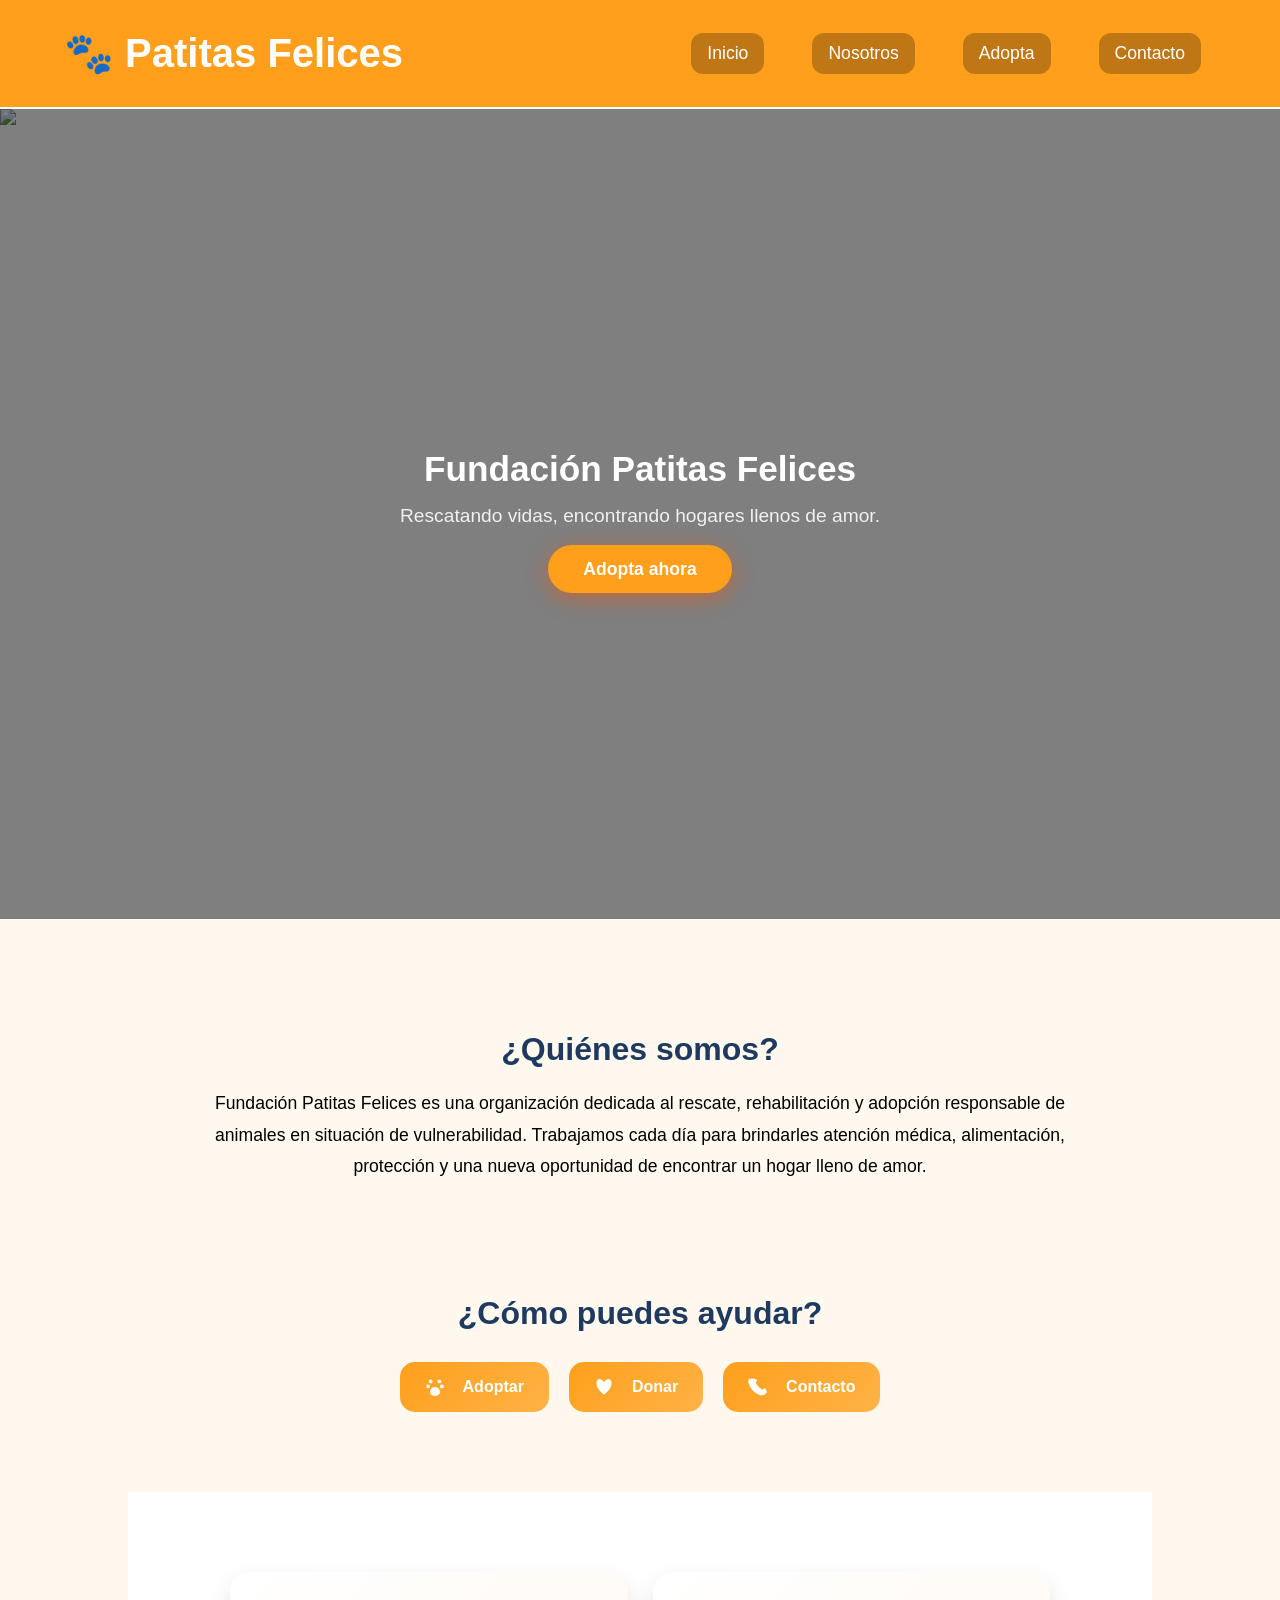
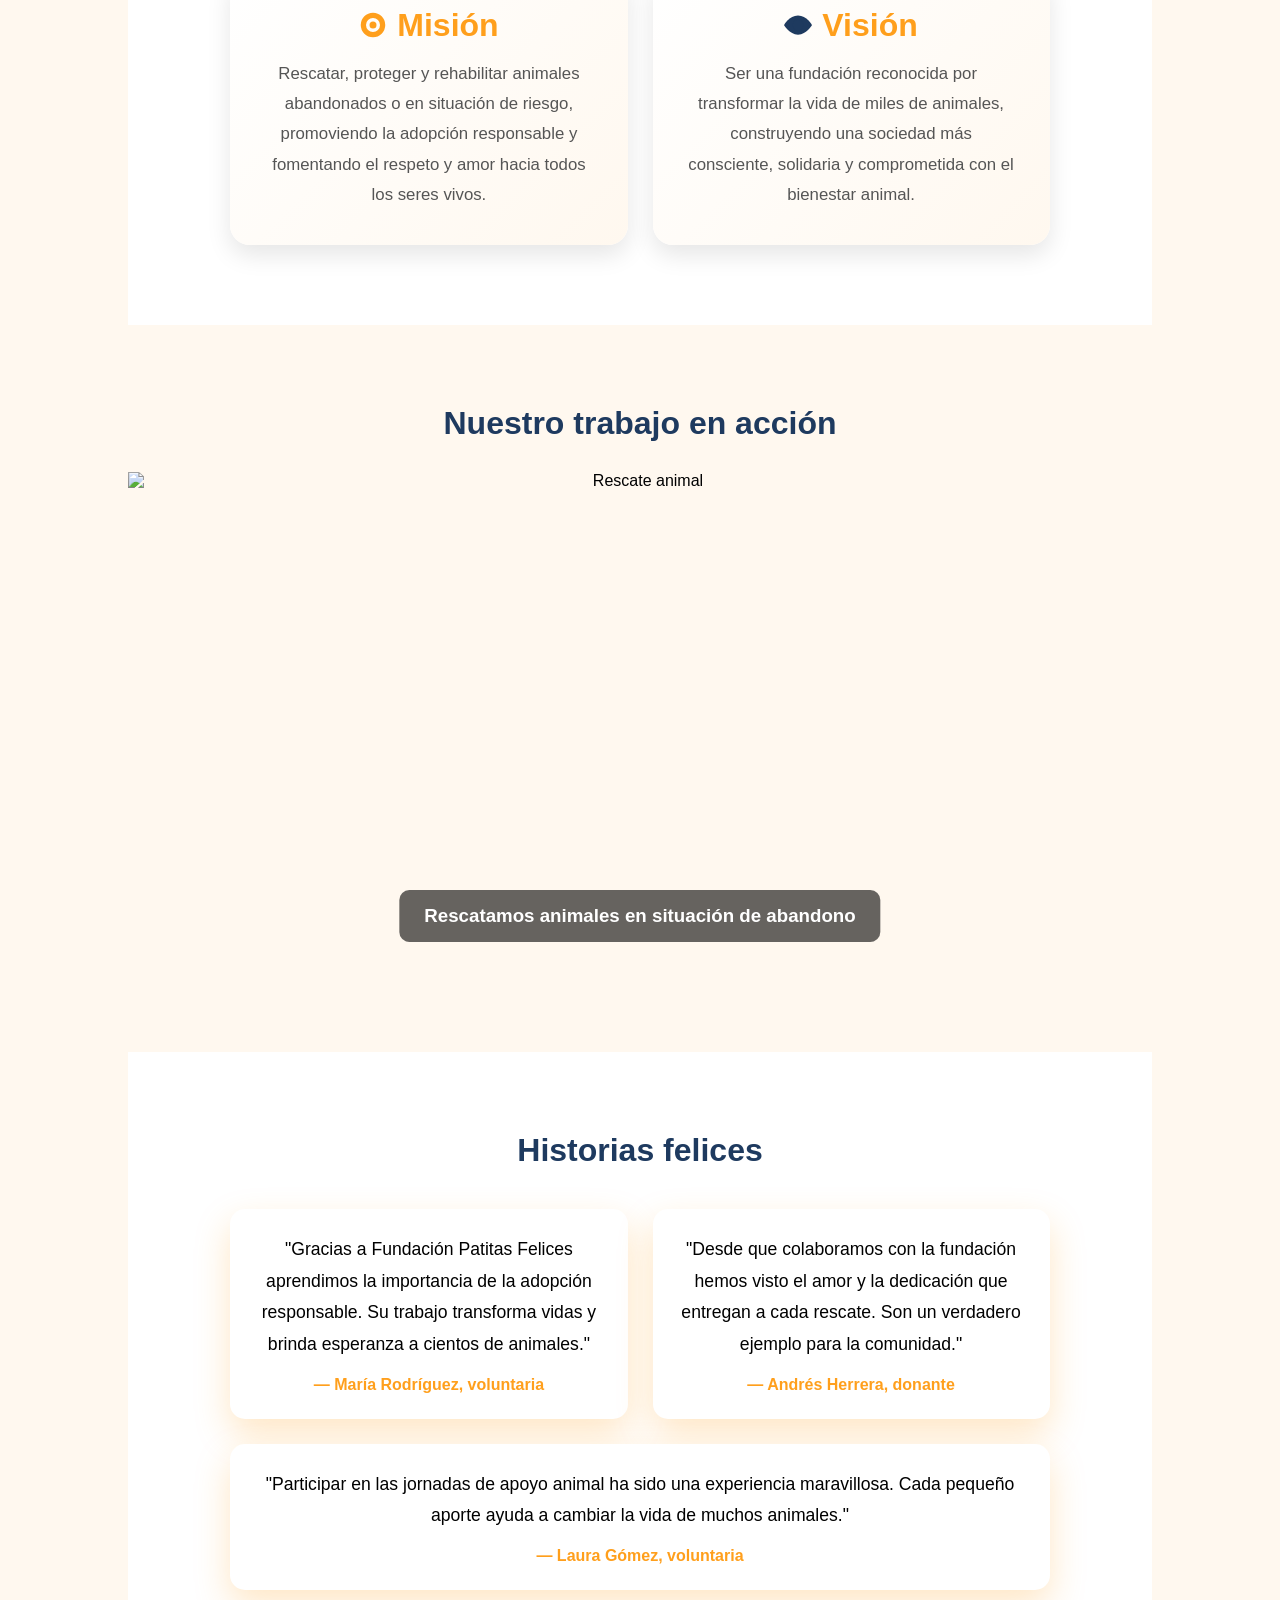
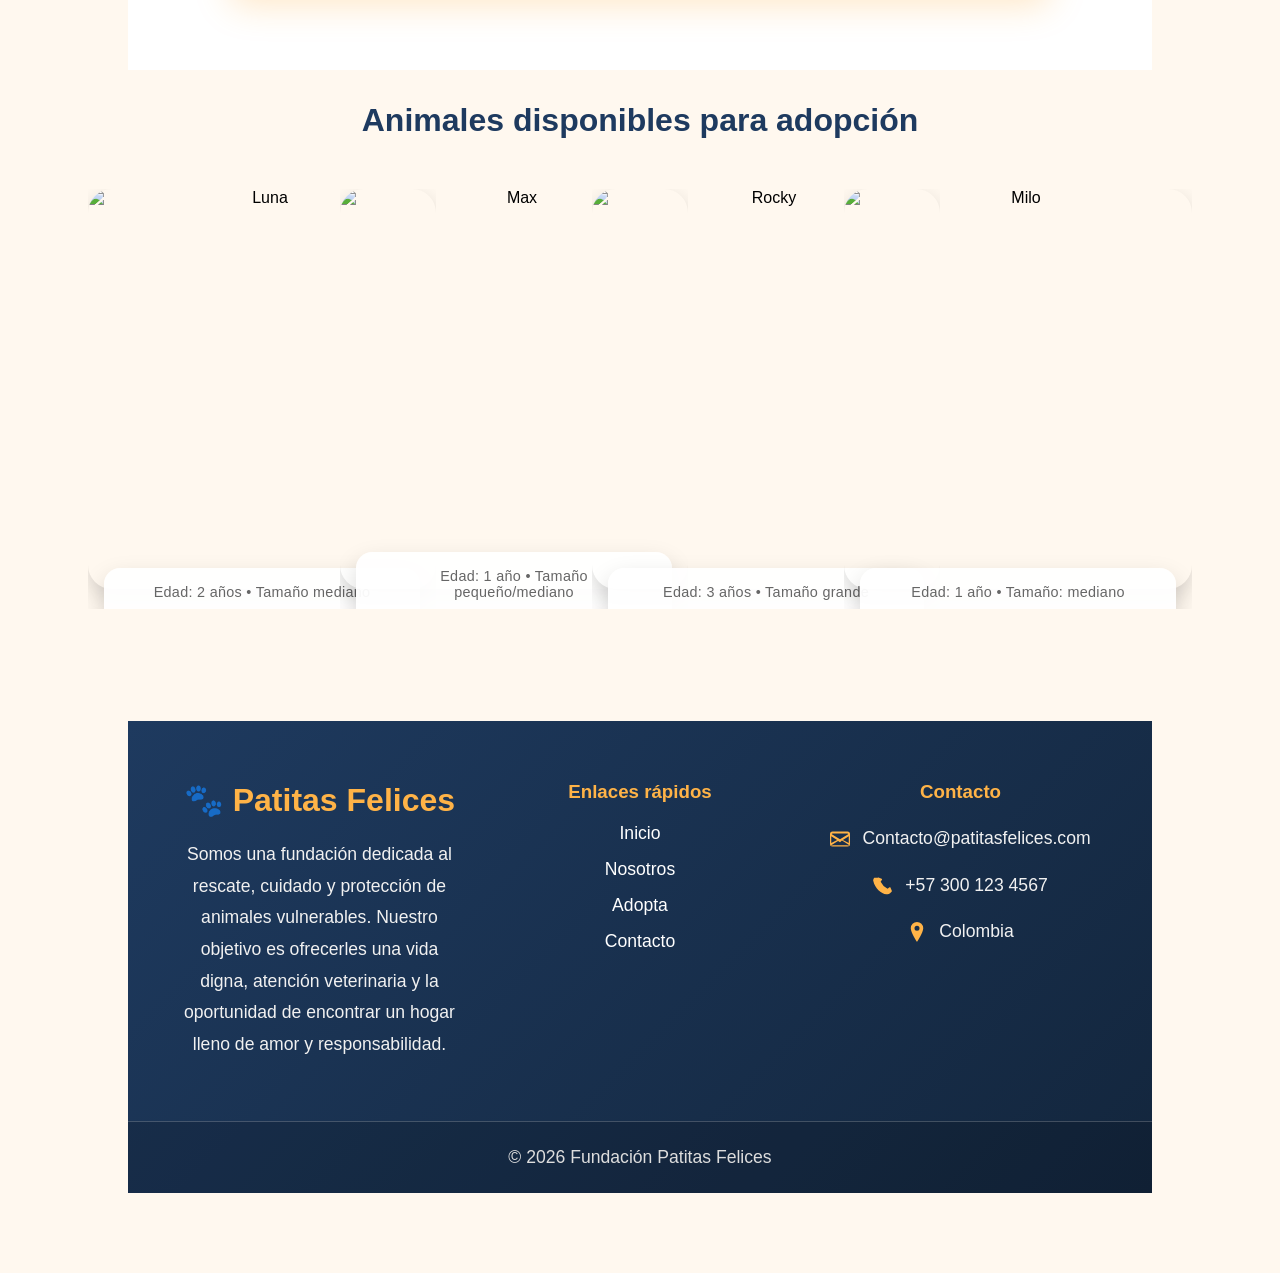
==== index.html @ 6e7dac5f "Add files via upload" ====
<!DOCTYPE html>
<html lang="es">
<head>
    <meta charset="UTF-8">
    <meta name="viewport" content="width=device-width, initial-scale=1.0">
    <title>Fundación Patitas Felices</title>
    <link rel="stylesheet" href="styles.css">
    <link rel="icon" type="image/png" href="https://img.icons8.com/color/48/dog-bone.png">
</head>
<body>
    <header>
        <div class="logo" id="inicio">
            <h2>🐾 Patitas Felices</h2>
            <nav class="nav-links">
                <a href="index.html">Inicio</a>
                <a href="nosotros.html">Nosotros</a>
                <a href="adopta.html">Adopta</a>
                <a href="contacto.html">Contacto</a>
            </nav>
        </div>
    </header>
    <section class="banner">

        <img 
        src="https://images.unsplash.com/photo-1525253013412-55c1a69a5738?q=80&w=1170&auto=format&fit=crop&ixlib=rb-4.1.0&ixid=M3wxMjA3fDB8MHxwaG90by1wYWdlfHx8fGVufDB8fHx8fA%3D%3D" 
        alt="Perros felices"
        class="banner-img">

    <div class="overlay"></div>

    <div class="banner-texto">

        <h1>Fundación Patitas Felices</h1>

        <p>
            Rescatando vidas, encontrando hogares llenos de amor.
        </p>

        <a href="adopta.html" class="btn">
            Adopta ahora
        </a>

    </div>

    </section>

    <section class="resumen">

    <div class="container">

        <h2>¿Quiénes somos?</h2>

        <p>
            Fundación Patitas Felices es una organización dedicada al rescate, rehabilitación y adopción responsable de animales en situación de vulnerabilidad. Trabajamos cada día para brindarles atención médica, alimentación, protección y una nueva oportunidad de encontrar un hogar lleno de amor.
        </p>

    </div>

<section class="acciones">

    <h2>¿Cómo puedes ayudar?</h2>

    <div class="acciones-grid">

        <a href="adopta.html">

            <svg xmlns="http://www.w3.org/2000/svg" width="20" height="20" fill="currentColor" viewBox="0 0 16 16">
                <path d="M4.5 5A1.5 1.5 0 1 1 4.5 2a1.5 1.5 0 0 1 0 3zm7 0A1.5 1.5 0 1 1 11.5 2a1.5 1.5 0 0 1 0 3zM2.5 9A1.5 1.5 0 1 1 2.5 6a1.5 1.5 0 0 1 0 3zm11 0A1.5 1.5 0 1 1 13.5 6a1.5 1.5 0 0 1 0 3z"/>
                <path d="M8 8c-2.21 0-4 1.79-4 4 0 1.5 1 3 4 3s4-1.5 4-3c0-2.21-1.79-4-4-4z"/>
            </svg>

            Adoptar

        </a>

        <a href="contacto.html">

            <svg xmlns="http://www.w3.org/2000/svg" width="20" height="20" fill="currentColor" viewBox="0 0 16 16">
                <path d="M8 14s6-4.35 6-8.5S11.5 0 8 4C4.5 0 2 1.5 2 5.5S8 14 8 14z"/>
            </svg>

            Donar

        </a>

        <a href="contacto.html">

            <svg xmlns="http://www.w3.org/2000/svg" width="20" height="20" fill="currentColor" viewBox="0 0 16 16">
                <path d="M3.654 1.328a.678.678 0 0 1 .737-.168l2.522 1.01c.329.132.445.515.27.806l-1.07 1.61a11.72 11.72 0 0 0 5.516 5.516l1.61-1.07c.291-.175.674-.059.806.27l1.01 2.522a.678.678 0 0 1-.168.737l-1.272 1.272c-.74.74-1.846 1.065-2.877.702C6.548 14.547 1.453 9.452.298 4.177c-.363-1.03-.038-2.137.702-2.877L3.654 1.328z"/>
            </svg>

            Contacto

        </a>

    </div>

</section>

<section class="mision-vision">

    <div class="mision">

        <h2>

            <svg xmlns="http://www.w3.org/2000/svg" width="28" height="28" fill="#FF9F1C" viewBox="0 0 16 16">
                <path d="M8 1a7 7 0 1 0 7 7A7 7 0 0 0 8 1zm0 11a4 4 0 1 1 4-4 4 4 0 0 1-4 4zm0-6a2 2 0 1 0 2 2 2 2 0 0 0-2-2z"/>
            </svg>

            Misión

        </h2>

        <p>
            Rescatar, proteger y rehabilitar animales abandonados o en situación de riesgo, promoviendo la adopción responsable y fomentando el respeto y amor hacia todos los seres vivos.
        </p>

    </div>

    <div class="vision">

        <h2>

            <svg xmlns="http://www.w3.org/2000/svg" width="28" height="28" fill="#1E3A5F" viewBox="0 0 16 16">
                <path d="M16 8s-3-5.5-8-5.5S0 8 0 8s3 5.5 8 5.5S16 8 16 8z"/>
                <path d="M8 5a3 3 0 1 0 0 6 3 3 0 0 0 0-6z"/>
            </svg>

            Visión

        </h2>

        <p>
            Ser una fundación reconocida por transformar la vida de miles de animales, construyendo una sociedad más consciente, solidaria y comprometida con el bienestar animal.
        </p>

    </div>

</section>

<section class="carrusel">

    <h2>Nuestro trabajo en acción</h2>

    <div class="slides">

        <div class="slide">

            <img src="https://images.unsplash.com/photo-1583786693544-e352f898888d?q=80&w=1170&auto=format&fit=crop&ixlib=rb-4.1.0&ixid=M3wxMjA3fDB8MHxwaG90by1wYWdlfHx8fGVufDB8fHx8fA%3D%3D"
            alt="Rescate animal">

            <h3>Rescatamos animales en situación de abandono</h3>

        </div>

        <div class="slide">

            <img src="https://plus.unsplash.com/premium_photo-1679520868103-d5e4ea208f2b?q=80&w=1171&auto=format&fit=crop&ixlib=rb-4.1.0&ixid=M3wxMjA3fDB8MHxwaG90by1wYWdlfHx8fGVufDB8fHx8fA%3D%3D"
            alt="Adopción responsable">

            <h3>Ayudamos a encontrar hogares responsables</h3>

        </div>

        <div class="slide">

            <img src="https://images.unsplash.com/photo-1661552066736-935e0cad1782?q=80&w=1176&auto=format&fit=crop&ixlib=rb-4.1.0&ixid=M3wxMjA3fDB8MHxwaG90by1wYWdlfHx8fGVufDB8fHx8fA%3D%3D"
            alt="Voluntariado">

            <h3>Nuestros voluntarios hacen posible cada rescate</h3>

        </div>

    </div>

</section>

<section class="testimonios">

    <h2>Historias felices</h2>

    <div class="testimonios-grid">

        <div class="testimonio">

            <p>
                "Gracias a Fundación Patitas Felices aprendimos la importancia de la adopción responsable. Su trabajo transforma vidas y brinda esperanza a cientos de animales."
            </p>

            <h4>— María Rodríguez, voluntaria</h4>

        </div>

        <div class="testimonio">

            <p>
                "Desde que colaboramos con la fundación hemos visto el amor y la dedicación que entregan a cada rescate. Son un verdadero ejemplo para la comunidad."
            </p>

            <h4>— Andrés Herrera, donante</h4>

        </div>

        <div class="testimonio">

            <p>
                "Participar en las jornadas de apoyo animal ha sido una experiencia maravillosa. Cada pequeño aporte ayuda a cambiar la vida de muchos animales."
            </p>

            <h4>— Laura Gómez, voluntaria</h4>

        </div>

    </div>

</section>

<section id="galeria">

    <div class="container">

        <h2>Animales disponibles para adopción</h2>

        <div class="card__container">

            <article class="card__article">

                <img src="https://plus.unsplash.com/premium_photo-1673967831980-1d377baaded2?q=80&w=687&auto=format&fit=crop" alt="Luna" class="card__img">

                <div class="card__data">

                    <span class="card__description">
                        Edad: 2 años • Tamaño mediano
                    </span>

                    <h2 class="card__title">Luna</h2>

                    <a href="adopta.html" class="card__button">
                        Adóptame
                    </a>

                </div>

            </article>

            <article class="card__article">

                <img src="https://plus.unsplash.com/premium_photo-1764194658823-76c782152513?q=80&w=687&auto=format&fit=crop" alt="Max" class="card__img">

                <div class="card__data">

                    <span class="card__description">
                        Edad: 1 año • Tamaño pequeño/mediano
                    </span>

                    <h2 class="card__title">Max</h2>

                    <a href="adopta.html" class="card__button">
                        Adóptame
                    </a>

                </div>

            </article>

            <article class="card__article">

                <img src="https://plus.unsplash.com/premium_photo-1675431318990-710f8adf1e96?q=80&w=687&auto=format&fit=crop" alt="Rocky" class="card__img">

                <div class="card__data">

                    <span class="card__description">
                        Edad: 3 años • Tamaño grande
                    </span>

                    <h2 class="card__title">Rocky</h2>

                    <a href="adopta.html" class="card__button">
                        Adóptame
                    </a>

                </div>

            </article>

            <article class="card__article">
                <img src="https://images.unsplash.com/photo-1551097295-4c28e380cdf6?q=80&w=687&auto=format&fit=crop" alt="Milo" class="card__img">

                <div class="card__data">

                    <span class="card__description">
                        Edad: 1 año • Tamaño: mediano
                    </span>

                    <h2 class="card__title">Milo</h2>

                    <a href="adopta.html" class="card__button">
                        Adóptame</a>
                    </a>

                </div>

        </div>

    </div>

</section>

    

    <footer>

    <div class="footer-container">

        <div class="footer-info">

            <h2>🐾 Patitas Felices</h2>

            <p>
                Somos una fundación dedicada al rescate, cuidado y protección de animales vulnerables. Nuestro objetivo es ofrecerles una vida digna, atención veterinaria y la oportunidad de encontrar un hogar lleno de amor y responsabilidad.
            </p>

        </div>

        <div class="footer-links">

            <h3>Enlaces rápidos</h3>

            <a href="#inicio">Inicio</a>
                <a href="nosotros.html">Nosotros</a>
                <a href="adopta.html">Adopta</a>
                <a href="contacto.html">Contacto</a>

        </div>

        <div class="footer-contacto">

            <h3>Contacto</h3>

            <p><svg xmlns="http://www.w3.org/2000/svg" 
                width="20" 
                height="20" 
                fill="currentColor" 
                viewBox="0 0 16 16">
                
                <path d="M0 4a2 2 0 0 1 2-2h12a2 2 0 0 1 2 2v8a2 2 0 0 1-2 2H2a2 2 0 0 1-2-2V4zm2-.5a.5.5 0 0 0-.5.5v.217l6.5 4.062 6.5-4.062V4a.5.5 0 0 0-.5-.5H2zm13 2.383-4.708 2.942L15 11.117V5.883zm-.034 6.634-5.396-3.372L8 10.583l-1.57-.938-5.396 3.372A.5.5 0 0 0 2 13h12a.5.5 0 0 0 .966-.483zM1 11.117l4.708-2.292L1 5.883v5.234z"/>
                
                </svg> Contacto@patitasfelices.com</p>

            <p><svg xmlns="http://www.w3.org/2000/svg" 
                width="20" 
                height="20" 
                fill="currentColor" 
                viewBox="0 0 16 16">
                
                <path d="M3.654 1.328a.678.678 0 0 1 .737-.168l2.522 1.01c.329.132.445.515.27.806l-1.07 1.61a11.72 11.72 0 0 0 5.516 5.516l1.61-1.07c.291-.175.674-.059.806.27l1.01 2.522a.678.678 0 0 1-.168.737l-1.272 1.272c-.74.74-1.846 1.065-2.877.702C6.548 14.547 1.453 9.452.298 4.177c-.363-1.03-.038-2.137.702-2.877L3.654 1.328z"/>
                
                </svg> +57 300 123 4567</p>

            <p><svg xmlns="http://www.w3.org/2000/svg" 
                width="20" 
                height="20" 
                fill="currentColor" 
                viewBox="0 0 16 16">
                
                <path d="M8 0a5 5 0 0 0-5 5c0 3.5 5 11 5 11s5-7.5 5-11a5 5 0 0 0-5-5zm0 7a2 2 0 1 1 0-4 2 2 0 0 1 0 4z"/>
                
                </svg> Colombia</p>

        </div>

    </div>

    <div class="footer-copy">

        <p>
            © 2026 Fundación Patitas Felices
        </p>

    </div>

</footer>
    
</body>
</html>
---- styles.css ----
*{
    margin: 0;
    padding: 0;
    box-sizing: border-box;
    font-family: "Poppins", sans-serif;
}

.logo{
    display: flex;
    justify-content: space-between;
    align-items: center;
    padding: 18px 5%;
    background-color: #FF9F1C;
    border-bottom: 2px solid #ffffff;
    animation: bajar 0.8s ease;
    transition: all 0.3s ease;
}

.logo h2{
    display: inline-block;
    font-size: 2.5rem;
    font-weight: 700;
    color: white;
    cursor: pointer;
    transition: 0.3s;
}

.logo h2:hover{
    transform: scale(1.2);
}

.nav-links{
    display: flex;
    gap: 18px;
    flex-wrap: wrap;
}

.nav-links a{
    color: white;
    background-color: rgba(0, 0, 0, 0.25);
    text-decoration: none;
    font-weight: 500;
    font-size: 1.1rem;
    border-radius: 12px;
    padding: 10px 16px;
    margin: 15px;
    transition: 0.3s;
}

.nav-links a:hover{
    transform: translateY(-8px);
    background-color: #1E3A5F;
    box-shadow: 0 5px 15px rgba(0,0,0,0.2);
}

.banner{
    position: relative;
    height: 90vh;
    display: flex;
    justify-content: center;
    align-items: center;
    text-align: center;
    color: #ffffff;
}

.banner-img{
    position: absolute;
    width: 100%;
    height: 100%;
    object-fit: cover;
}

.overlay{
    position: absolute;
    width: 100%;
    height: 100%;
    background-color: rgba(0,0,0,0.5);
}

.banner-texto{
    position: relative;
    padding: 3rem 2rem;
    border-radius: 2rem;
    max-width: 750px;
}

.banner-texto h1{
    font-size: 2.2rem;
    margin-bottom: 1rem;
    color: #ffffff;
}

.banner-texto p{
    font-size: 1.2rem;
    margin-bottom: 2rem;
    color: #f1f1f1;
}

.btn{
    text-decoration: none;
    font-size: 1.1rem;
    font-weight: bold;
    color: white;
    background:  #FF9F1C;
    padding: 14px 35px;
    border-radius: 3rem;
    transition: 0.3s;
    box-shadow: 0 5px 20px rgba(255, 84, 0, 0.5);
}

.btn:hover{
    background: #ff9500;
}
.resumen{
    padding: 80px 10%;
    text-align: center;
    background: #fff8ef;
}

.resumen h2{
    color: #1E3A5F;
    margin-bottom: 20px;
    font-size: 2rem;
}

.resumen p{
    max-width: 900px;
    margin: auto;
    line-height: 1.8;
    font-size: 1.1rem;
}

.acciones{
    padding: 80px 10%;
    text-align: center;
}

.acciones h2{
    margin-bottom: 30px;
    color: #1E3A5F;
}

.acciones-grid{
    display: flex;
    justify-content: center;
    gap: 20px;
    flex-wrap: wrap;
}

.acciones-grid a{
    text-decoration: none;
    background: linear-gradient(135deg,#FF9F1C,#ffb347);
    color: white;
    padding: 15px 25px;
    border-radius: 15px;
    font-weight: 600;
    transition: .3s;
}

.acciones-grid a:hover{
    background: #1E3A5F;
    transform: translateY(-5px);
}

.mision-vision{
    display: flex;
    gap: 30px;
    flex-wrap: wrap;
    padding: 80px 10%;
    background: linear-gradient(180deg, #fff8ef, #ffffff);
}

.mision,
.vision{
    flex: 1;
    min-width: 300px;
    background: linear-gradient(135deg,#ffffff,#fff8ef);
    padding: 35px;
    border-radius: 20px;
    box-shadow: 0 10px 25px rgba(0,0,0,.1);
    transition: .4s;
}

.mision:hover,
.vision:hover{
    transform: translateY(-10px);
    box-shadow: 0 15px 35px rgba(255,159,28,.25);
}

.mision h2,
.vision h2{
    color: #1E3A5F;
    margin-bottom: 20px;
    font-size: 2rem;
    text-align: center;
}

.mision p,
.vision p{
    line-height: 1.8;
    font-size: 1.05rem;
    color: #555;
    text-align: center;
}

.acciones-grid a,
.mision h2,
.vision h2{
    display: flex;
    align-items: center;
    justify-content: center;
    gap: 10px;
}

.acciones-grid svg{
    flex-shrink: 0;
}

.mision h2 svg,
.vision h2 svg{
    transition: .3s;
}

.mision:hover h2 svg,
.vision:hover h2 svg{
    transform: scale(1.15);
}

.carrusel{
    overflow: hidden;
    background: #fff8ef;
    padding: 80px 0;
}

.carrusel h2{
    text-align: center;
    margin-bottom: 30px;
    color: #1E3A5F;
    font-size: 2rem;
}

.slides{
    display: flex;
    width: 300%;
    animation: slide 12s infinite;
}

.slide{
    width: 100%;
    position: relative;
    flex: 0 0 33.333%;
}

.slide img{
    width: 100%;
    height: 500px;
    object-fit: cover;
}

.slide h3{
    position: absolute;
    bottom: 30px;
    left: 50%;
    transform: translateX(-50%);
    background: rgba(0,0,0,.6);
    color: white;
    padding: 15px 25px;
    border-radius: 10px;
}

.testimonios{
    padding: 80px 10%;
    background: #ffffff;
}

.testimonios h2{
    text-align: center;
    margin-bottom: 40px;
    color: #1E3A5F;
    font-size: 2rem;
}

.testimonios-grid{
    display: flex;
    gap: 25px;
    flex-wrap: wrap;
}

.testimonio{
    flex: 1;
    min-width: 280px;
    background: white;
    padding: 25px;
    border-radius: 15px;
    box-shadow: 0 15px 35px rgba(255,159,28,.25);
    transition: .3s;
}

.testimonio:hover{
    transform: translateY(-8px);
}

.testimonio h4{
    margin-top: 15px;
    color: #FF9F1C;
}

#galeria h2{
    text-align: center;
    color: #1E3A5F;
    font-size: 2rem;
    margin-bottom: 50px;
}

@keyframes slide{

    0%,30%{
        transform: translateX(0);
    }

    33%,63%{
        transform: translateX(-33.33%);
    }

    66%,100%{
        transform: translateX(-66.66%);
    }
}

img {
    display: block;
    max-width: 100%;
    height: auto;
}

.container{
    display: grid;
    place-items: center;
    margin-inline: 1.5rem;
    padding-block: 2rem;
}

.card__container{
    display: grid;
    grid-template-columns: repeat(4, 1fr);
    gap: 2rem;
    justify-items: center;
}

.card__article{
    position: relative;
    overflow: hidden;
    height: 420px;
    transition: .3s;
}
.card__article:hover{
    transform: translateY(-8px);
}

.card__img{
    width: 328px;
    height: 400px;
    object-fit: cover;
    border-radius: 1.5rem;
    box-shadow: 0 8px 20px rgba(0,0,0,.15);
}

.card__img:hover{
    opacity: .9;
}

.card__data{
    width: 85%;
    background-color: rgba(255,255,255,.95);
    padding: 1rem;
    border-radius: 1rem;
    position: absolute;
    left: 50%;
    bottom: -120px;
    transform: translateX(-50%);
    text-align: center;
    transition: .4s;
    box-shadow: 0 10px 25px rgba(0,0,0,.15);
}

.card__description{
    display: block;
    font-size: .9rem;
    color: #666;
    margin-bottom: .5rem;
    letter-spacing: .3px;
}

.card__title{
    font-size: 1.6rem;
    font-weight: 700;
    color: #222;
    margin-bottom: 1rem;
}

.card__button{
    background: linear-gradient(135deg, #FF9F1C, #ffbf69);
    color: #fff;
    text-decoration: none;
    padding: 12px 24px;
    border-radius: 999px;
    font-size: .95rem;
    font-weight: 600;
    transition: all .3s ease;
    box-shadow: 0 5px 15px rgba(255,159,28,0.4);
}

.card__button:hover{
    transform: scale(1.05);
    background: linear-gradient(135deg, #ff9100, #ffb347);
    box-shadow: 0 8px 20px rgba(255,159,28,0.5);
}

.card__article:hover .card__data{
    bottom: 15px;
}



footer{
    width: 100%;
    background: linear-gradient(135deg, #1E3A5F, #13263d);
    color: white;
    margin-top: 80px;
}

.footer-container{
    width: 100%;
    max-width: 1400px;
    margin: auto;
    display: grid;
    grid-template-columns: repeat(auto-fit, minmax(250px,1fr));
    gap: 40px;
    padding: 60px 5%;
}

.footer-container h2,
.footer-container h3{
    margin-bottom: 20px;
    color: #FFB347;
    text-align: center;
}
.footer-container h2:hover{
    transform: scale(1.2);
}

.footer-container p{
    line-height: 1.8;
    color: #f1f1f1;
    text-align: center;
}

.footer-links a{
    display: block;
    text-decoration: none;
    color: white;
    margin-bottom: 15px;
    transition: .3s;
    text-align: center;
    font-size: 1.1rem;
}

.footer-links a:hover{
    color: #FFB347;
    transform: translateX(5px);

}

.footer-contacto p{
    display: flex;
    justify-content: center;
    align-items: center;
    gap: 12px;
    margin-bottom: 15px;
}

.footer-contacto svg{
    color: #FFB347;
}

.footer-copy{
    width: 100%;
    border-top: 1px solid rgba(255,255,255,.2);
    text-align: center;
    padding: 20px;
    background: rgba(0,0,0,.15);
}

.footer-copy p{
    color: #ddd;
}

.footer-contacto p{
    display: flex;
    align-items: center;
    justify-content: center;
    gap: 12px;
    margin-bottom: 15px;
}

.footer-contacto svg{
    color: #FFB347;
    transition: 0.3s;
}

.footer-contacto p:hover{
    color: #FFB347 ;
}

.footer-contacto p:hover svg{
    transform: scale(1.6) rotate(2deg);
}

.catalogo-titulo{
    text-align: center;
    padding: 50px 20px;
}

.catalogo-titulo h1{
    font-size: 3rem;
    color: #1E3A5F;
    margin-bottom: 15px;
}

.catalogo-titulo p{
    font-size: 1.1rem;
    color: #666;
}

.estado{
    display: inline-block;
    padding: 6px 14px;
    border-radius: 20px;
    font-size: .8rem;
    font-weight: 600;
    margin-bottom: 10px;
    color: white;
}

.disponible{
    background: hsl(134, 61%, 41%, 0.8);
}

.adoptado{
    background: hsla(354, 70%, 54%, 0.8);
}

.banner-contacto {
    background: linear-gradient(135deg, #1E3A5F, #13263d);
    padding: 120px 10%;
    text-align: center;
    color: white;
}

.banner-contacto h1 {
    font-size: 3rem;
    margin-bottom: 20px;
    color: #FFB347;

}

.banner-contacto p {
    font-size: 1.2rem;
    max-width: 700px;
    margin: 0 auto;
}

.contacto-info {
    padding: 80px 10%;
    background: #fff8ef;
}

.contacto-info h2 {
    text-align: center;
    color: #1E3A5F;
    margin-bottom: 40px;
    font-size: 2rem;
}

.contacto-grid {
    display: flex;
    gap: 25px;
    flex-wrap: wrap;
    justify-content: center;
}

.contacto-card {
    flex: 1;
    min-width: 280px;
    background: #ffffff;
    padding: 30px;
    border-radius: 20px;
    text-align: center;
    box-shadow: 0 5px 20px rgba(0,0,0,0.1);
    transition: transform 0.3s ease;
}

.contacto-card:hover {
    transform: translateY(-8px);
}

.contacto-card h3 {
    color: #FF9F1C;
    margin-bottom: 15px;
}

.contacto-card p {
    line-height: 1.8;
}

.formulario-contacto {
    padding: 80px 10%;
}

.formulario-contacto h2 {
    text-align: center;
    color: #1E3A5F;
    margin-bottom: 40px;
    font-size: 2rem;
}

.contact-form {
    max-width: 750px;
    margin: 0 auto;
    background: #ffffff;
    padding: 40px;
    border-radius: 20px;
    box-shadow: 0 10px 30px rgba(0,0,0,0.1);
}

.input-group {
    display: flex;
    flex-direction: column;
    margin-bottom: 20px;
}

.input-group label {
    margin-bottom: 8px;
    font-weight: 600;
    color: #1E3A5F;
}

.input-group input,
.input-group textarea,
.input-group select {
    padding: 15px;
    border: 2px solid #e5e5e5;
    border-radius: 12px;
    font-size: 1rem;
    transition: border-color 0.3s ease, box-shadow 0.3s ease;
}

.input-group input:focus,
.input-group textarea:focus,
.input-group select:focus {
    border-color: #FF9F1C;
    outline: none;
    box-shadow: 0 0 10px rgba(255,159,28,0.3);
}

.contact-form .btn {
    width: 100%;
    border: none;
    cursor: pointer;
    margin-top: 10px;
    padding: 15px;
    border-radius: 12px;
    background: linear-gradient(135deg, #FF9F1C, #ffb347);
    color: white;
    font-weight: 600;
    transition: transform 0.3s ease, background 0.3s ease;
}

.contact-form .btn:hover {
    transform: translateY(-3px);
}

.voluntariado {
    padding: 80px 10%;
    background: #fff8ef;
}

.voluntariado h2 {
    text-align: center;
    color: #1E3A5F;
    margin-bottom: 40px;
    font-size: 2rem;
}

.voluntariado-grid {
    display: flex;
    gap: 25px;
    flex-wrap: wrap;
}

.voluntariado-card {
    flex: 1;
    min-width: 300px;
    background: #ffffff;
    padding: 35px;
    border-radius: 20px;
    box-shadow: 0 5px 20px rgba(0,0,0,0.1);
    transition: transform 0.3s ease;
}

.voluntariado-card:hover {
    transform: translateY(-8px);
    background: #1E3A5F;
    color: white;
}

.voluntariado-card h3 {
    color: #FF9F1C;
    margin-bottom: 15px;
}

.voluntariado-card p {
    line-height: 1.8;
}

.redes-sociales {
    padding: 80px 10%;
}

.redes-sociales h2 {
    text-align: center;
    color: #1E3A5F;
    margin-bottom: 40px;
    font-size: 2rem;
}

.redes-grid {
    display: flex;
    justify-content: center;
    gap: 20px;
    flex-wrap: wrap;
}

.redes-grid a {
    text-decoration: none;
    color: white;
    background: linear-gradient(135deg, #FF9F1C, #ffb347);
    padding: 15px 25px;
    border-radius: 15px;
    font-weight: 600;
    transition: transform 0.3s ease, background 0.3s ease;
}

.redes-grid a:hover {
    background: #1E3A5F;
    transform: translateY(-5px);
}

a svg{
    margin-right: 8px;
    vertical-align: middle;
}

.banner-nosotros {
    background: linear-gradient(135deg, #1E3A5F, #13263d);
    padding: 120px 10%;
    text-align: center;
    color: white;
}

.banner-nosotros h1 {
    font-size: 3rem;
    margin-bottom: 15px;
    color: #FFB347;
}

.banner-nosotros p {
    font-size: 1.2rem;
    max-width: 700px;
    margin: 0 auto;
}

.historia {
    padding: 80px 10%;
    text-align: center;
    background: #fff8ef;
}

.historia h2 {
    color: #1E3A5F;
    margin-bottom: 20px;
    font-size: 2rem;
}

.historia p {
    max-width: 800px;
    margin: 0 auto;
    line-height: 1.8;
}

.mision-vision {
    padding: 80px 10%;
    display: flex;
    gap: 25px;
    flex-wrap: wrap;
    justify-content: center;
    background: white;
}

.mision-vision .card {
    flex: 1;
    min-width: 300px;
    background: #fff8ef;
    padding: 30px;
    border-radius: 20px;
    box-shadow: 0 5px 20px rgba(0,0,0,0.1);
    transition: transform 0.3s ease;
    text-align: center;
}

.mision-vision .card:hover {
    transform: translateY(-8px);
}

.mision-vision h2 {
    color: #FF9F1C;
    margin-bottom: 15px;
}

.mision-vision p {
    line-height: 1.8;
}

.valores {
    padding: 80px 10%;
    background: #fff8ef;
    text-align: center;
    list-style: none;
}

.valores h2 {
    color: #1E3A5F;
    margin-bottom: 30px;
    font-size: 2rem;
}

.valores ul {
    list-style: none;
    padding: 0;
    max-width: 500px;
    margin: 0 auto;
}

.valores li {
    background: white;
    margin-bottom: 15px;
    padding: 15px;
    border-radius: 12px;
    box-shadow: 0 5px 15px rgba(0,0,0,0.08);
    font-size: 1.1rem;
    transition: all 0.3s ease;
    cursor: pointer;
}

.valores li:hover {
    transform: translateY(-5px);
    color: white;
}

.valor-amor:hover {
    background: #ff4d6d;
}

.valor-solidaridad:hover {
    background: #4895ef;
}

.valor-responsabilidad:hover {
    background: #274c77;
}

.valor-respeto:hover {
    background: #40916c;
}

.valor-compromiso:hover {
    background: #ffb347;
}

.trabajo {
    padding: 80px 10%;
    background: #fff8ef;
    text-align: center;
}

.trabajo h2 {
    color: #1E3A5F;
    margin-bottom: 20px;
    font-size: 2rem;
}

.trabajo p {
    max-width: 800px;
    margin: 0 auto;
    line-height: 1.8;
}


@keyframes bajar {
    from {
    opacity: 0;
    transform: translateY(-40px);
    }
    to {
    opacity: 1;
    transform: translateY(0);
    }
}

@keyframes show-data {
    50% {
        transform: translateY(-10rem);
    }

    100% {
        transform: translateY(-7rem);
    }
}


@media screen and (max-width: 768px){

    .logo{
        flex-direction: column;
        padding: 15px;
        text-align: center;
    }

    .logo h2{
        font-size: 2rem;
        margin-bottom: 10px;
    }

    .nav-links{
        justify-content: center;
    }

    .nav-links a{
        margin: 5px;
        padding: 8px 12px;
        font-size: .95rem;
    }

    .banner{
        height: 70vh;
    }

    .banner-texto{
        padding: 2rem 1rem;
    }

    .banner-texto h1{
        font-size: 2rem;
    }

    .banner-texto p{
        font-size: 1rem;
    }

    .slide img{
        height: 250px;
    }

    .slide h3{
        font-size: .9rem;
        padding: 10px 15px;
    }

    .card__container{
        grid-template-columns: 1fr;
    }

    .card__article{
        margin: auto;
    }

    .footer-contacto p{
        justify-content: center;
    }

    .banner-contacto h1{
        font-size: 2.2rem;
    }

    .contacto-grid,
    .voluntariado-grid{
        flex-direction: column;
    }

    .contacto-card,
    .voluntariado-card{
        width: 100%;
    }
}

@media screen and (min-width: 1120px){

    .card__container{
        grid-template-columns: repeat(4, 1fr);
    }

    .card__img{
        width: 348px;
        height: 400px;
        object-fit: cover;
    }

    .card__data{
        width: 316px;
        padding-inline: 2.5rem;
    }
}

@media screen and (min-width:769px) and (max-width:1119px){

    .card__container{
        grid-template-columns: repeat(2,1fr);
        column-gap: 2rem;
    }

    .card__article{
        margin: auto;
    }

}

@media screen and (max-width: 340px) {

    .container {
        margin-inline: 1rem;
    }

    .card__data {
        width: 250px;
        padding: 1rem;
    }
}
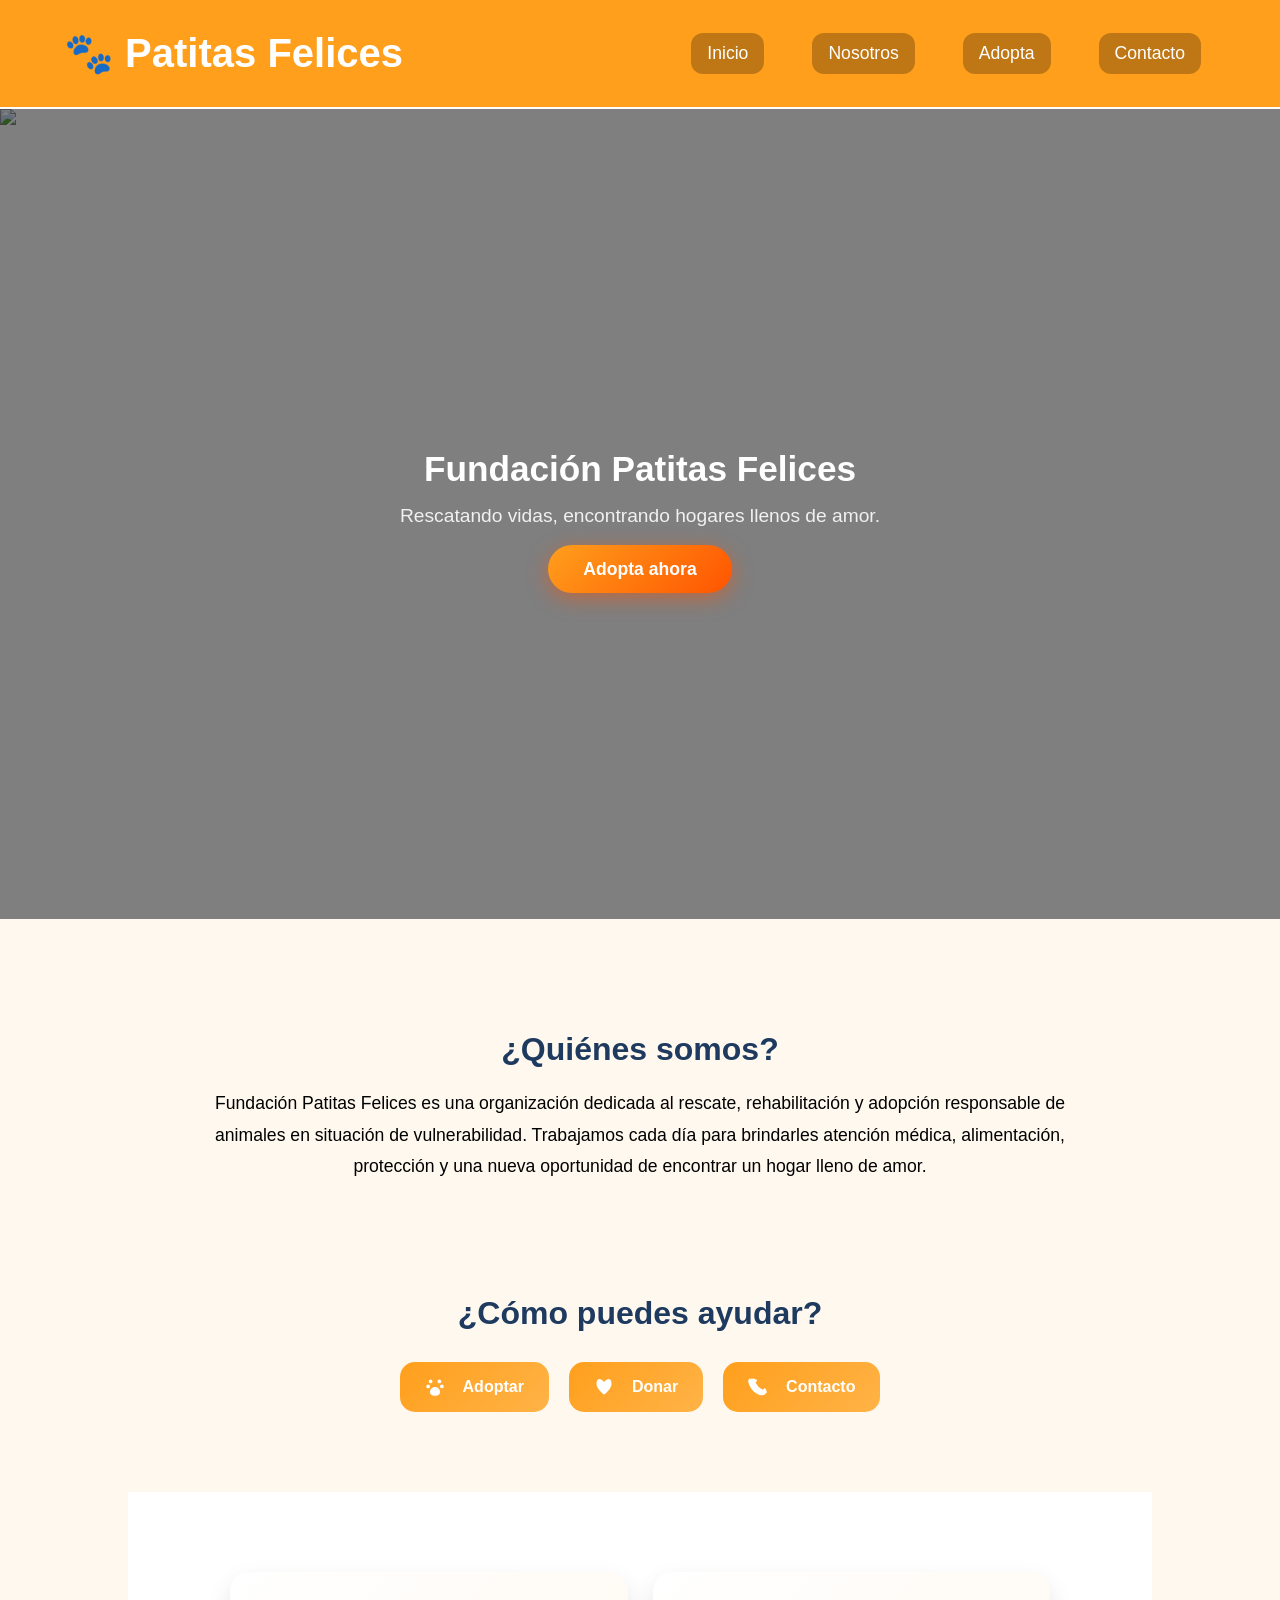
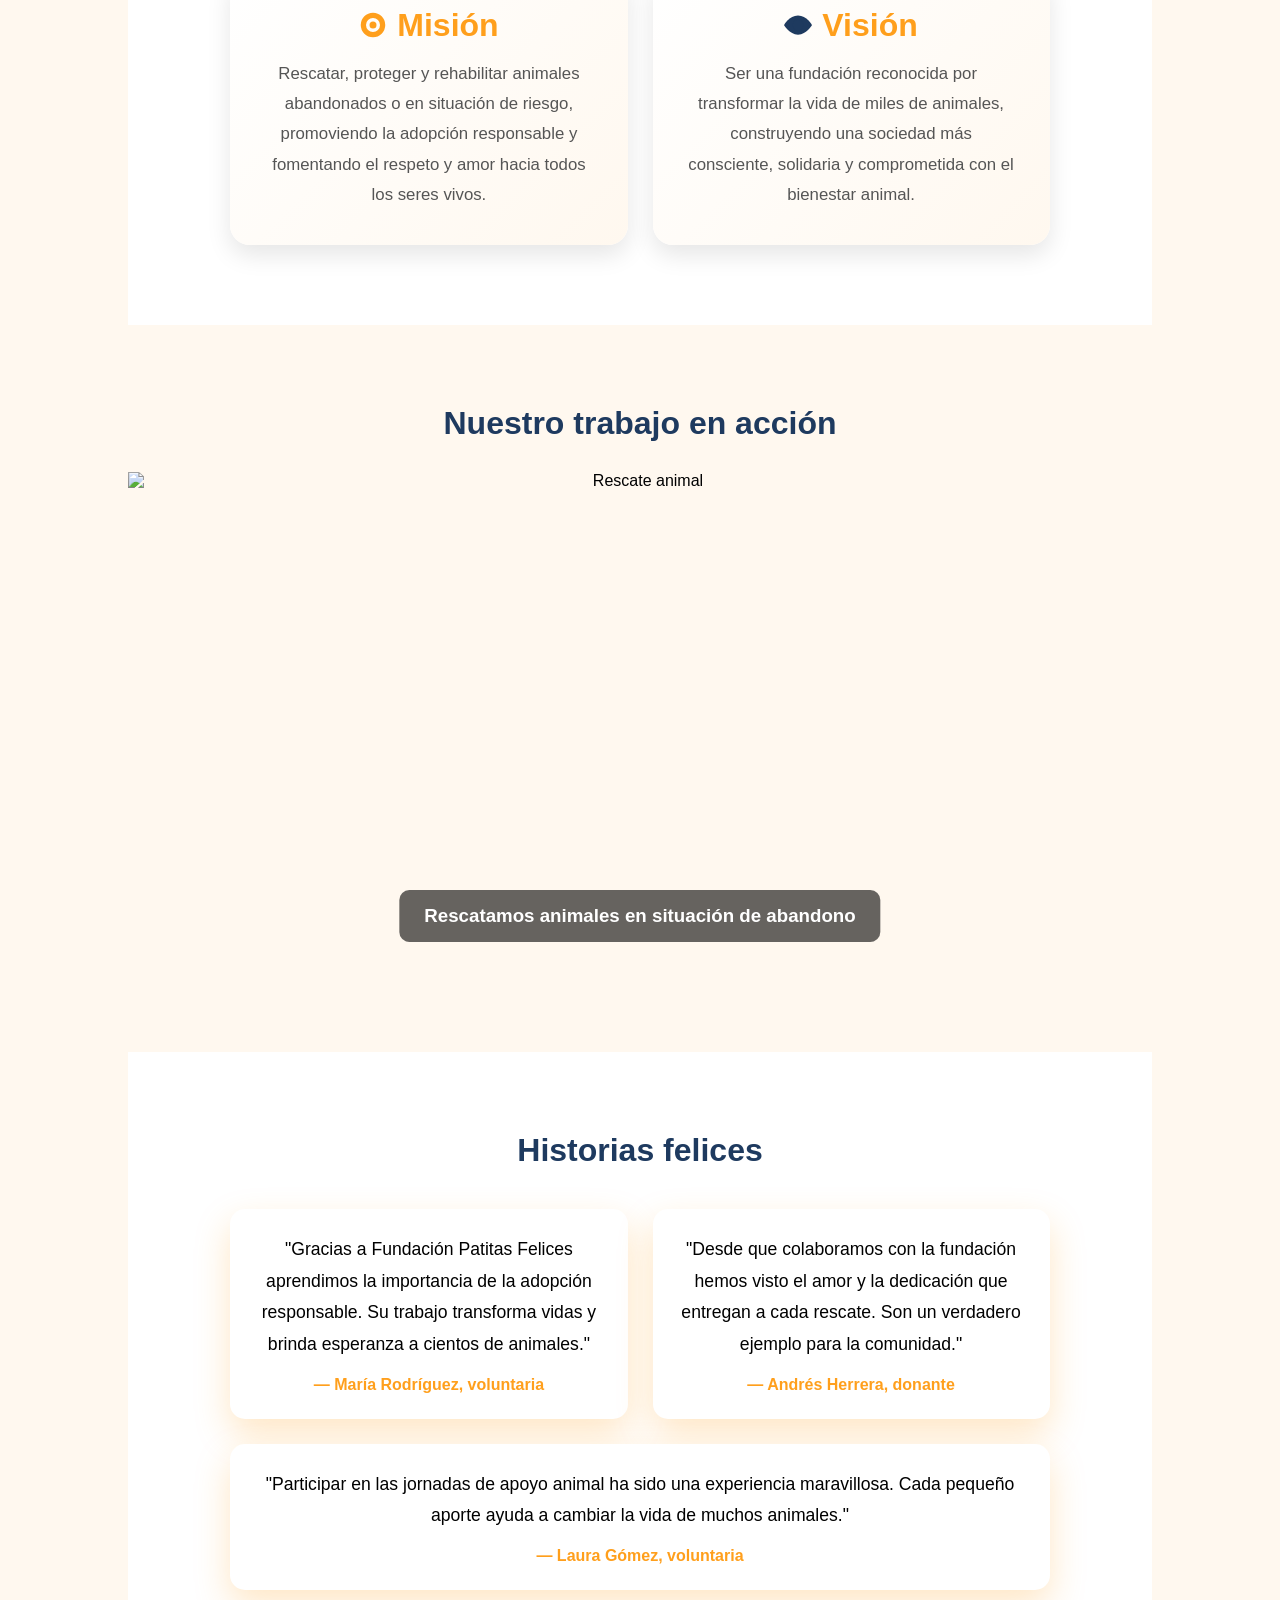
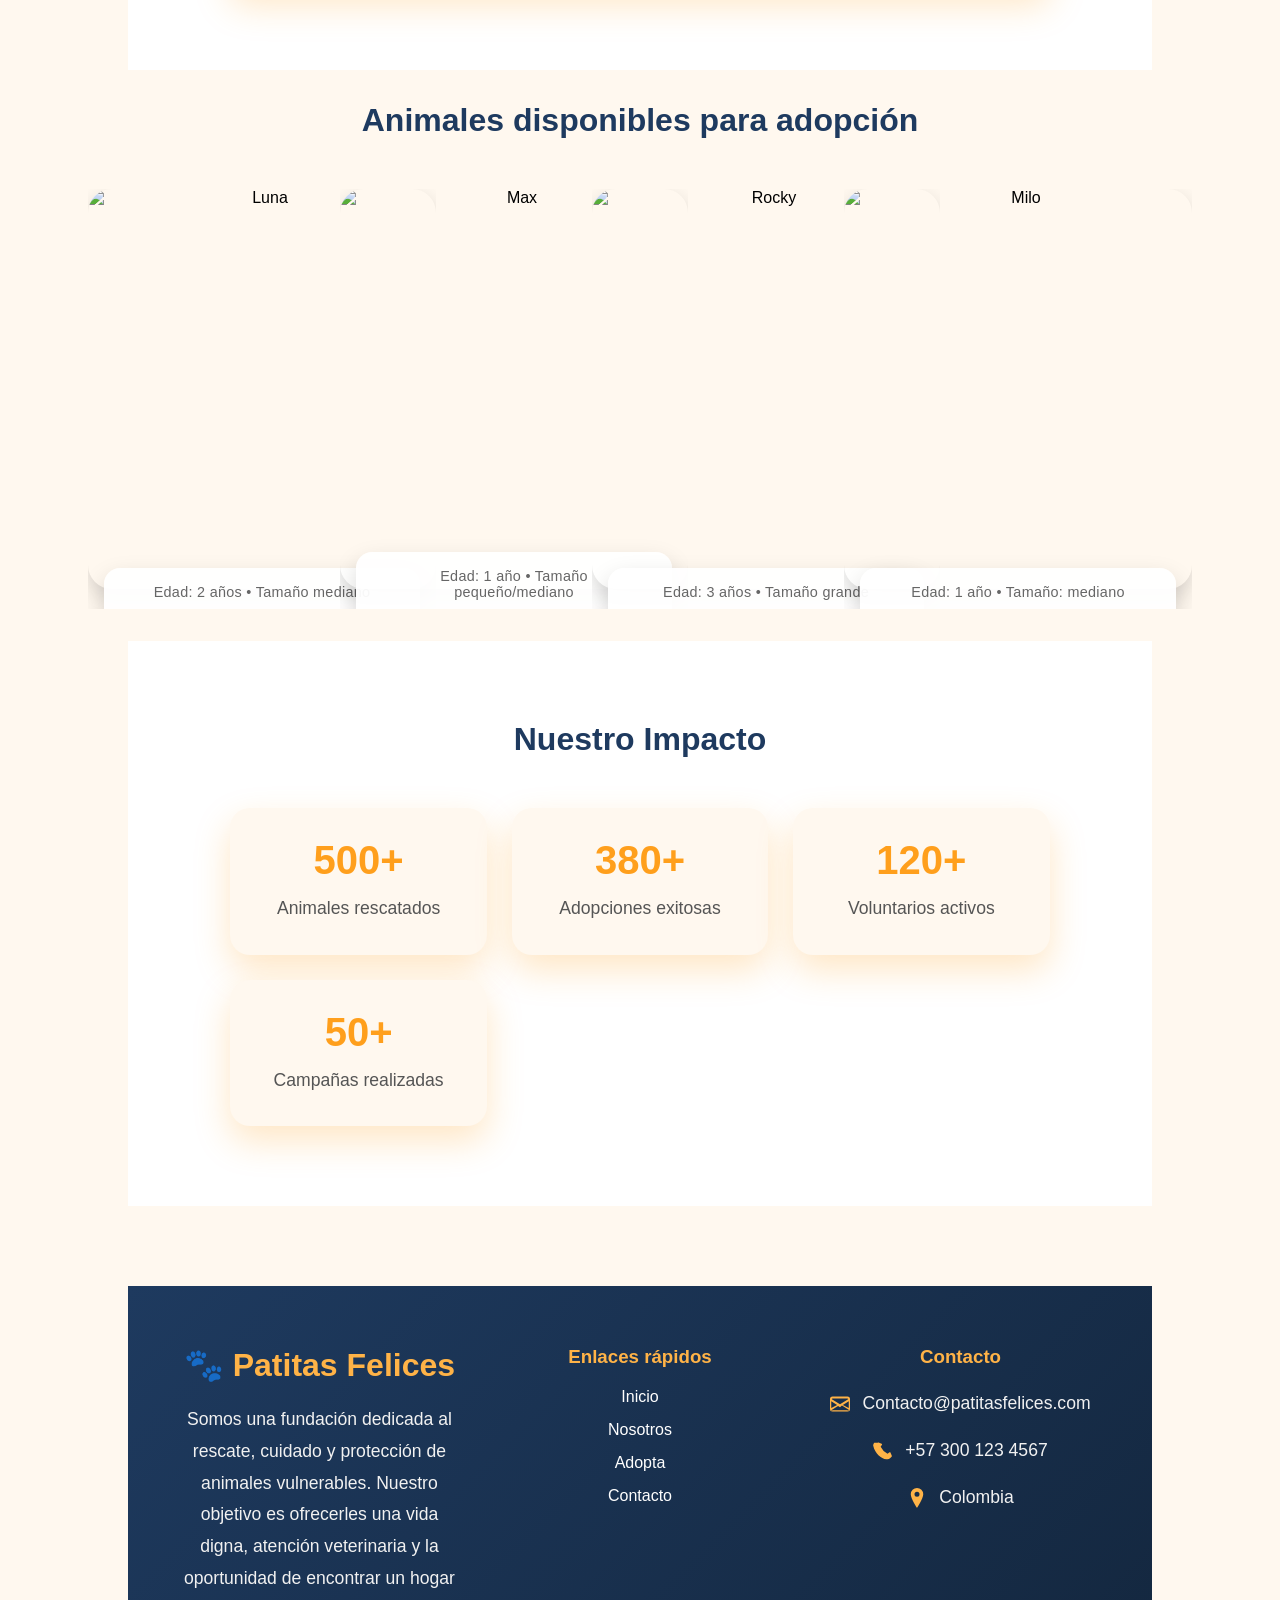
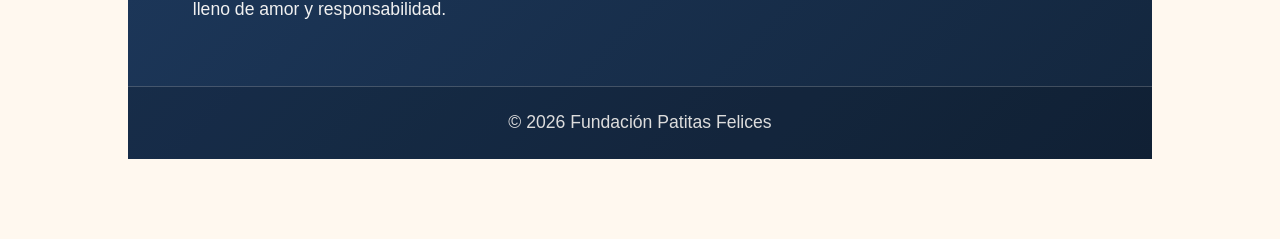
==== commit 3f7213a4: "Add files via upload" ====
--- a/index.html
+++ b/index.html
@@ -304,6 +304,34 @@
 
     </div>
 
+    <section class="impacto">
+    <h2>Nuestro Impacto</h2>
+
+    <div class="estadisticas">
+
+        <div class="dato">
+            <h3>500+</h3>
+            <p>Animales rescatados</p>
+        </div>
+
+        <div class="dato">
+            <h3>380+</h3>
+            <p>Adopciones exitosas</p>
+        </div>
+
+        <div class="dato">
+            <h3>120+</h3>
+            <p>Voluntarios activos</p>
+        </div>
+
+        <div class="dato">
+            <h3>50+</h3>
+            <p>Campañas realizadas</p>
+        </div>
+
+    </div>
+</section>
+
 </section>
 
     
--- a/styles.css
+++ b/styles.css
@@ -101,7 +101,7 @@
     font-size: 1.1rem;
     font-weight: bold;
     color: white;
-    background:  #FF9F1C;
+    background: linear-gradient(135deg, #FF9F1C, #ff5400);
     padding: 14px 35px;
     border-radius: 3rem;
     transition: 0.3s;
@@ -109,7 +109,7 @@
 }
 
 .btn:hover{
-    background: #ff9500;
+    background: linear-gradient(135deg, #ffb347, #ff3c00);
 }
 .resumen{
     padding: 80px 10%;
@@ -420,6 +420,45 @@
     bottom: 15px;
 }
 
+.impacto{
+    padding: 80px 10%;
+    background: white;
+    text-align: center;
+}
+
+.impacto h2{
+    color: #1E3A5F;
+    margin-bottom: 40px;
+    font-size: 2rem;
+}
+
+.estadisticas{
+    display: grid;
+    grid-template-columns: repeat(auto-fit,minmax(200px,1fr));
+    gap: 25px;
+}
+
+.dato{
+    background: #fff8ef;
+    padding: 30px;
+    border-radius: 20px;
+    box-shadow: 0 15px 35px rgba(255,159,28,.25);
+    transition: .3s;
+}
+
+.dato:hover{
+    transform: translateY(-8px);
+}
+
+.dato h3{
+    color: #FF9F1C;
+    font-size: 2.5rem;
+}
+
+.dato p{
+    margin-top: 10px;
+    color: #555;
+}
 
 
 footer{
@@ -445,6 +484,7 @@
     color: #FFB347;
     text-align: center;
 }
+
 .footer-container h2:hover{
     transform: scale(1.2);
 }
@@ -462,13 +502,11 @@
     margin-bottom: 15px;
     transition: .3s;
     text-align: center;
-    font-size: 1.1rem;
 }
 
 .footer-links a:hover{
     color: #FFB347;
     transform: translateX(5px);
-
 }
 
 .footer-contacto p{
@@ -528,8 +566,8 @@
 }
 
 .catalogo-titulo p{
+    color: #666;
     font-size: 1.1rem;
-    color: #666;
 }
 
 .estado{
@@ -543,11 +581,11 @@
 }
 
 .disponible{
-    background: hsl(134, 61%, 41%, 0.8);
+    background: #28a745;
 }
 
 .adoptado{
-    background: hsla(354, 70%, 54%, 0.8);
+    background: #dc3545;
 }
 
 .banner-contacto {
@@ -560,8 +598,6 @@
 .banner-contacto h1 {
     font-size: 3rem;
     margin-bottom: 20px;
-    color: #FFB347;
-
 }
 
 .banner-contacto p {
@@ -663,6 +699,25 @@
     box-shadow: 0 0 10px rgba(255,159,28,0.3);
 }
 
+input:required:placeholder-shown,
+textarea:required:placeholder-shown,
+select:required:invalid{
+    border: 2px solid #dc3545;
+}
+
+input:valid,
+textarea:valid,
+select:valid{
+    border: 2px solid #28a745;
+}
+
+.error{
+    border:2px solid #dc3545 !important;
+}
+
+.success{
+    border:2px solid #28a745 !important;
+}
 .contact-form .btn {
     width: 100%;
     border: none;
@@ -771,7 +826,6 @@
 .banner-nosotros h1 {
     font-size: 3rem;
     margin-bottom: 15px;
-    color: #FFB347;
 }
 
 .banner-nosotros p {
@@ -904,6 +958,102 @@
     margin: 0 auto;
     line-height: 1.8;
 }
+.adopcion h2{
+    color: #1E3A5F;
+    margin-bottom: 20px;
+    font-size: 2rem;
+}
+.adopcion{
+    padding: 80px 10%;
+    background: #fff8ef;
+    text-align: center;
+}
+
+.pasos-adopcion{
+    display: flex;
+    gap: 20px;
+    flex-wrap: wrap;
+    margin-top: 40px;
+}
+
+.paso{
+    flex: 1;
+    min-width: 220px;
+    background: white;
+    padding: 25px;
+    border-radius: 20px;
+    box-shadow: 0 5px 15px rgba(0, 0, 0, 0.1);
+    transition: .3s;
+}
+.paso:hover{
+    transform: translateY(-10px);
+}
+.paso h3{
+    color: #ffb347;
+}
+.paso p{
+    font-size: 1.1rem;
+    max-width: 900px;
+}
+
+.perfil-animal{
+    display:flex;
+    gap:50px;
+    padding:80px 10%;
+    flex-wrap:wrap;
+    align-items:center;
+}
+
+.perfil-img{
+    flex:1;
+    min-width:350px;
+}
+
+.perfil-img img{
+    width:100%;
+    border-radius:20px;
+    box-shadow:0 10px 25px rgba(0,0,0,.15);
+}
+
+.info-animal{
+    flex:1;
+    min-width:350px;
+}
+
+.info-animal h1{
+    color:#1E3A5F;
+    margin:20px 0;
+    font-size:3rem;
+}
+
+.info-animal p{
+    line-height:1.8;
+    margin-bottom:25px;
+    font-size: 1.1rem;
+    max-width: 900px;
+}
+
+.caracteristicas{
+    display:grid;
+    grid-template-columns:repeat(auto-fit,minmax(200px,1fr));
+    gap:15px;
+    margin-bottom:30px;
+}
+
+.caracteristica{
+    background:#fff8ef;
+    padding:15px;
+    border-radius:12px;
+    font-size: 1.1rem;
+    transition: .3s;
+}
+.caracteristica strong{
+    color:  #ffb347;
+}
+.caracteristica:hover{
+    transform: translateY(-5px);
+    background:#eff6ff;
+}
 
 
 @keyframes bajar {
